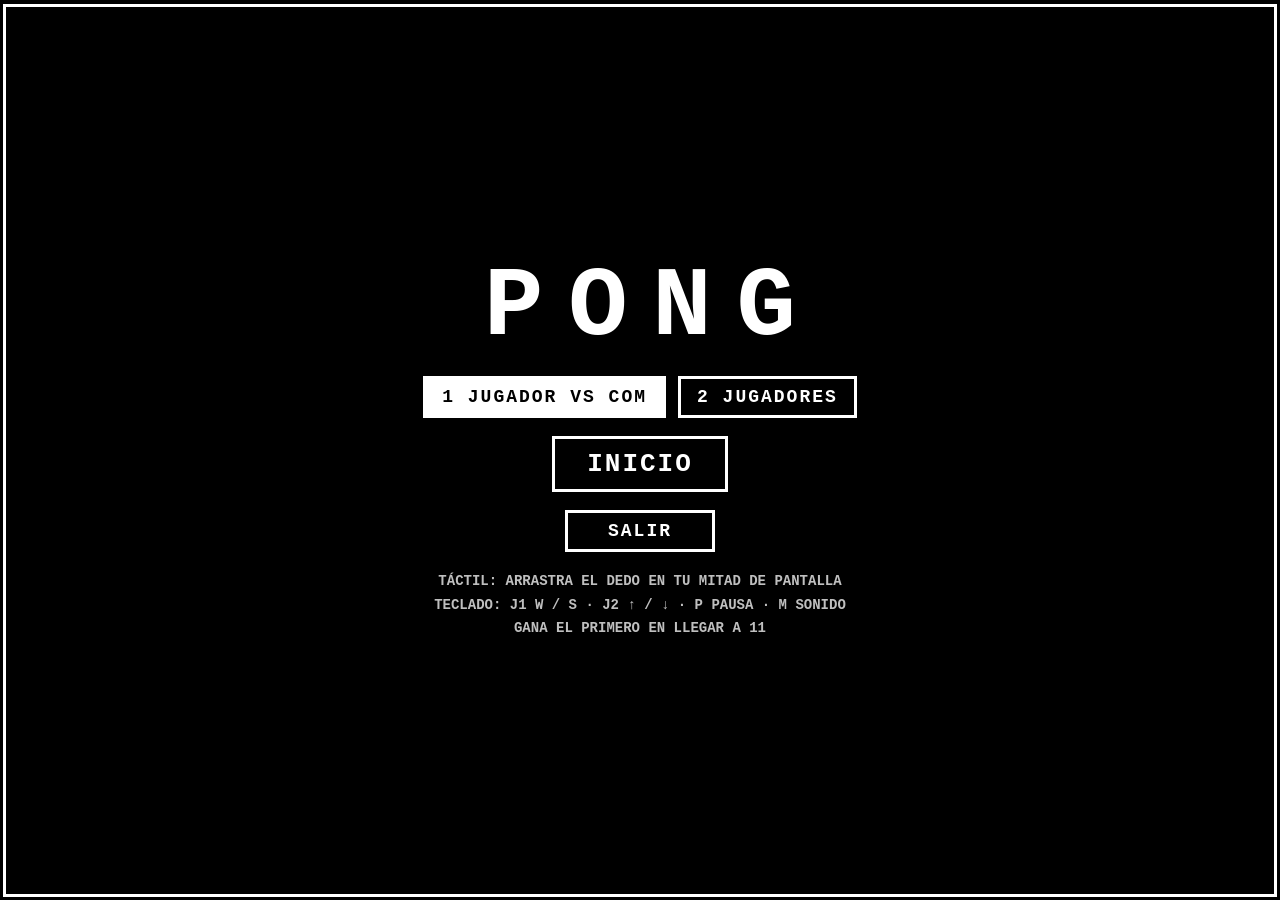
==== index.html @ 10c8ea31 "Pong clásico para navegador y Android + Juego en HTML, CSS y JS: marcador, modo vs COM y 2 jugadores" ====
<!DOCTYPE html>
<html lang="es">
<head>
  <meta charset="UTF-8">
  <meta name="viewport" content="width=device-width, initial-scale=1, maximum-scale=1, user-scalable=no, viewport-fit=cover">
  <meta name="theme-color" content="#000000">
  <title>Pong</title>
  <link rel="stylesheet" href="style.css">
</head>
<body>
  <div id="screen">
    <canvas id="game"></canvas>
    <div id="hud" class="hidden"></div>
    <button id="btn-pause" class="corner hidden" aria-label="Pausa">II</button>
    <div id="msg" class="hidden"></div>

    <section id="menu" class="overlay">
      <h1>PONG</h1>
      <div class="modes">
        <button class="mode selected" data-mode="com">1 JUGADOR vs COM</button>
        <button class="mode" data-mode="2p">2 JUGADORES</button>
      </div>
      <button id="btn-start" class="big">INICIO</button>
      <button id="btn-quit">SALIR</button>
      <p class="help">
        Táctil: arrastra el dedo en tu mitad de pantalla<br>
        Teclado: J1 W / S · J2 ↑ / ↓ · P pausa · M sonido<br>
        Gana el primero en llegar a 11
      </p>
      <p id="quit-msg" class="help hidden">Cierra la pestaña para salir.</p>
    </section>

    <section id="pause" class="overlay translucent hidden">
      <h2>PAUSA</h2>
      <button id="btn-resume" class="big">SEGUIR</button>
      <button id="btn-new">JUEGO NUEVO</button>
      <button id="btn-exit">SALIR</button>
    </section>

    <section id="over" class="overlay translucent hidden">
      <h2 id="winner"></h2>
      <p id="final"></p>
      <button id="btn-again" class="big">JUEGO NUEVO</button>
      <button id="btn-over-exit">SALIR</button>
    </section>
  </div>
  <script src="game.js"></script>
</body>
</html>
---- style.css ----
* {
  box-sizing: border-box;
  margin: 0;
  padding: 0;
  -webkit-tap-highlight-color: transparent;
}

html,
body {
  height: 100%;
  background: #000;
  color: #fff;
  font-family: "Courier New", Courier, monospace;
  font-weight: bold;
  text-transform: uppercase;
}

body {
  display: flex;
  align-items: center;
  justify-content: center;
  overflow: hidden;
  overscroll-behavior: none;
  touch-action: none;
  user-select: none;
  -webkit-user-select: none;
}

/* game.js fija el tamaño exacto según la pantalla y la orientación */
#screen {
  position: relative;
  box-shadow: 0 0 0 3px #fff;
}

canvas {
  display: block;
  width: 100%;
  height: 100%;
  image-rendering: crisp-edges;
  image-rendering: pixelated;
}

#hud {
  position: absolute;
  top: 6px;
  left: 8px;
  font-size: clamp(9px, 1.6vmax, 14px);
  letter-spacing: 1px;
  opacity: 0.7;
  pointer-events: none;
}

button {
  font: inherit;
  text-transform: uppercase;
  letter-spacing: 2px;
  font-size: clamp(12px, 2vmax, 18px);
  color: #fff;
  background: #000;
  border: 3px solid #fff;
  padding: 8px 16px;
  cursor: pointer;
  min-width: 150px;
  touch-action: manipulation;
}

button:hover,
button:focus-visible,
button.selected {
  background: #fff;
  color: #000;
  outline: none;
}

button.big {
  font-size: clamp(16px, 3vmax, 26px);
  padding: 10px 32px;
}

/* Pausa sobre la línea central, lejos de las paletas */
button.corner {
  position: absolute;
  top: 6px;
  left: 50%;
  transform: translateX(-50%);
  min-width: 0;
  width: 44px;
  height: 44px;
  padding: 0;
  font-size: 16px;
  letter-spacing: 0;
  opacity: 0.8;
}

#screen.portrait button.corner {
  top: 50%;
  left: auto;
  right: 6px;
  transform: translateY(-50%);
}

.overlay {
  position: absolute;
  inset: 0;
  display: flex;
  flex-direction: column;
  align-items: center;
  justify-content: center;
  gap: clamp(8px, 2.2vmin, 18px);
  background: #000;
  text-align: center;
  padding: 16px;
  overflow: auto;
}

.overlay > * {
  max-width: 100%;
}

.overlay.translucent {
  background: rgba(0, 0, 0, 0.82);
}

h1 {
  font-size: clamp(44px, 11vmin, 120px);
  letter-spacing: 0.25em;
  margin-right: -0.25em;
  line-height: 1;
}

h2 {
  font-size: clamp(22px, 5vmin, 44px);
  letter-spacing: 4px;
}

#final {
  font-size: clamp(28px, 6vmin, 56px);
  letter-spacing: 8px;
}

.modes {
  display: flex;
  gap: 12px;
  flex-wrap: wrap;
  justify-content: center;
}

.help {
  font-size: clamp(9px, 1.5vmax, 14px);
  line-height: 1.7;
  opacity: 0.75;
}

#msg {
  position: absolute;
  left: 50%;
  top: 62%;
  transform: translate(-50%, -50%);
  background: #000;
  border: 3px solid #fff;
  padding: 6px 18px;
  font-size: clamp(16px, 3.5vmin, 30px);
  letter-spacing: 4px;
  pointer-events: none;
  white-space: nowrap;
}

/* Pantallas bajas (móvil en horizontal): menú más compacto */
@media (max-height: 420px) {
  .overlay { gap: 6px; padding: 8px; }
  h1 { font-size: 40px; }
  button { padding: 5px 12px; }
  button.big { padding: 6px 24px; font-size: 18px; }
  .help { line-height: 1.4; }
}

.hidden {
  display: none !important;
}
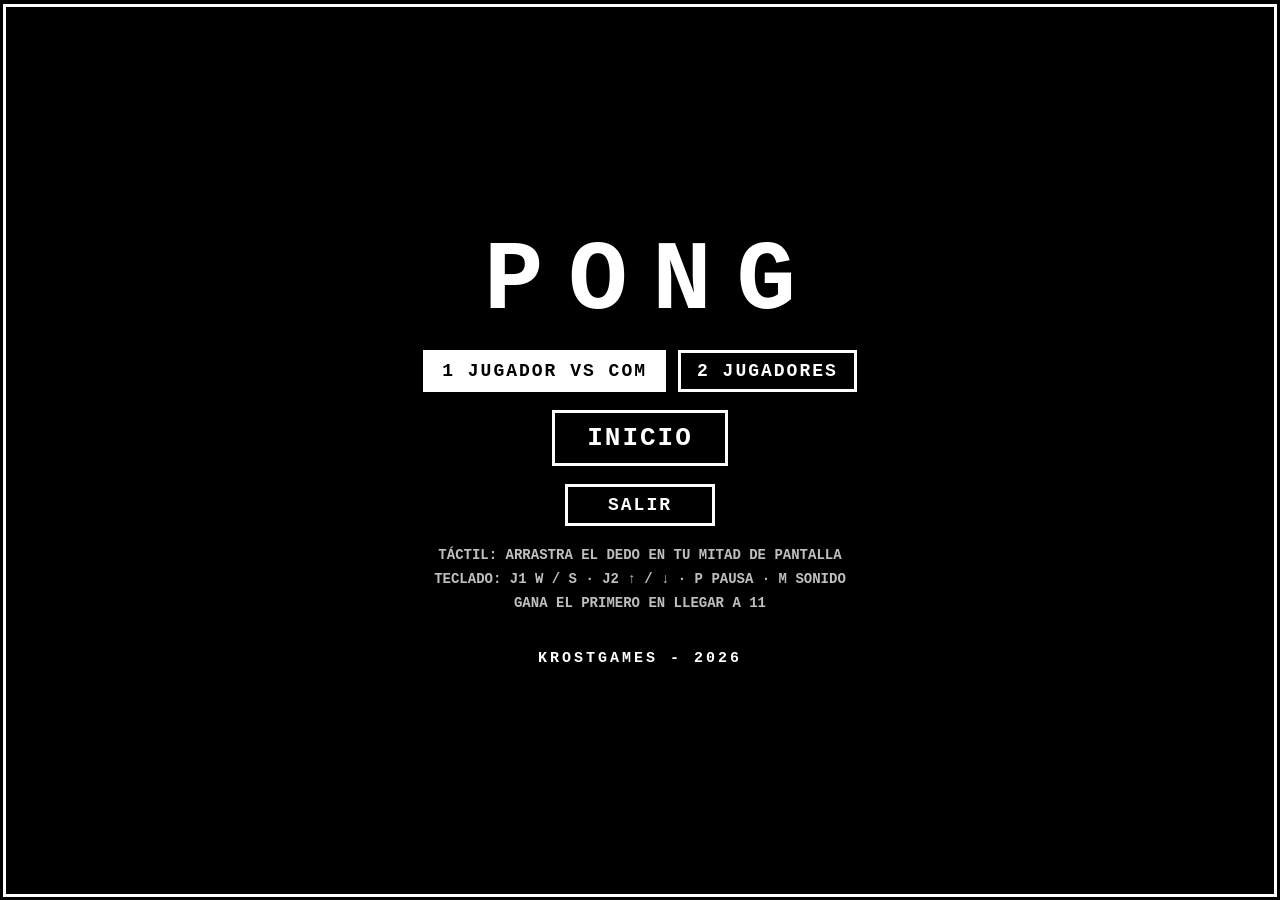
==== commit 2d5b315e: "Añadir crédito krostgames - 2026 en el menú + Línea de crédito bajo las instrucciones del menú princ" ====
--- a/index.html
+++ b/index.html
@@ -28,6 +28,7 @@
         Gana el primero en llegar a 11
       </p>
       <p id="quit-msg" class="help hidden">Cierra la pestaña para salir.</p>
+      <p class="credit">krostgames - 2026</p>
     </section>
 
     <section id="pause" class="overlay translucent hidden">
--- a/style.css
+++ b/style.css
@@ -151,6 +151,12 @@
   opacity: 0.75;
 }
 
+.credit {
+  margin-top: clamp(4px, 2vmin, 16px);
+  font-size: clamp(10px, 1.6vmax, 15px);
+  letter-spacing: 3px;
+}
+
 #msg {
   position: absolute;
   left: 50%;
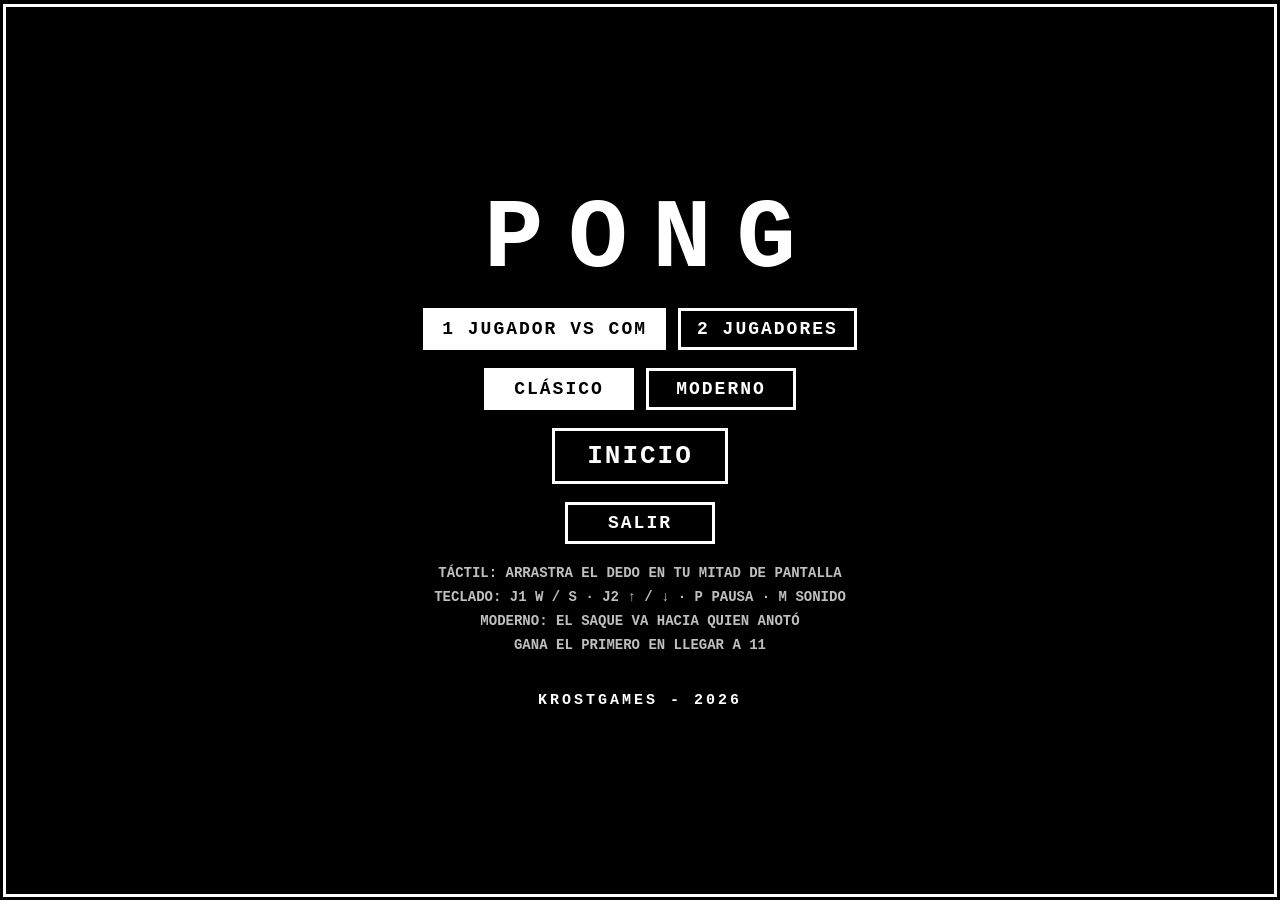
==== commit 448fb3ed: "Añadir estilo Moderno junto al Clásico + Selector CLÁSICO / MODERNO en el menú (el clásico no cambia" ====
--- a/index.html
+++ b/index.html
@@ -17,14 +17,19 @@
     <section id="menu" class="overlay">
       <h1>PONG</h1>
       <div class="modes">
-        <button class="mode selected" data-mode="com">1 JUGADOR vs COM</button>
-        <button class="mode" data-mode="2p">2 JUGADORES</button>
+        <button class="selected" data-mode="com">1 JUGADOR vs COM</button>
+        <button data-mode="2p">2 JUGADORES</button>
+      </div>
+      <div class="modes">
+        <button class="selected" data-style="classic">CLÁSICO</button>
+        <button data-style="modern">MODERNO</button>
       </div>
       <button id="btn-start" class="big">INICIO</button>
       <button id="btn-quit">SALIR</button>
       <p class="help">
         Táctil: arrastra el dedo en tu mitad de pantalla<br>
         Teclado: J1 W / S · J2 ↑ / ↓ · P pausa · M sonido<br>
+        Moderno: el saque va hacia quien anotó<br>
         Gana el primero en llegar a 11
       </p>
       <p id="quit-msg" class="help hidden">Cierra la pestaña para salir.</p>
@@ -45,6 +50,8 @@
       <button id="btn-over-exit">SALIR</button>
     </section>
   </div>
+  <script src="audio.js"></script>
+  <script src="modern.js"></script>
   <script src="game.js"></script>
 </body>
 </html>
--- a/style.css
+++ b/style.css
@@ -171,13 +171,29 @@
   white-space: nowrap;
 }
 
+/* Modo moderno: marco y mensajes a color; overlays más transparentes para ver el confeti */
+#screen.modern {
+  box-shadow: 0 0 0 3px #7ee05a;
+}
+
+#screen.modern .overlay.translucent {
+  background: rgba(10, 30, 10, 0.55);
+}
+
+#screen.modern #msg {
+  background: #1f4d1d;
+  border-color: #ffd23f;
+  color: #ffd23f;
+}
+
 /* Pantallas bajas (móvil en horizontal): menú más compacto */
-@media (max-height: 420px) {
-  .overlay { gap: 6px; padding: 8px; }
-  h1 { font-size: 40px; }
-  button { padding: 5px 12px; }
-  button.big { padding: 6px 24px; font-size: 18px; }
-  .help { line-height: 1.4; }
+@media (max-height: 460px) {
+  .overlay { gap: 5px; padding: 8px; }
+  h1 { font-size: 36px; }
+  button { padding: 4px 12px; }
+  button.big { padding: 5px 24px; font-size: 18px; }
+  .help { line-height: 1.35; font-size: 9px; }
+  .credit { margin-top: 0; }
 }
 
 .hidden {
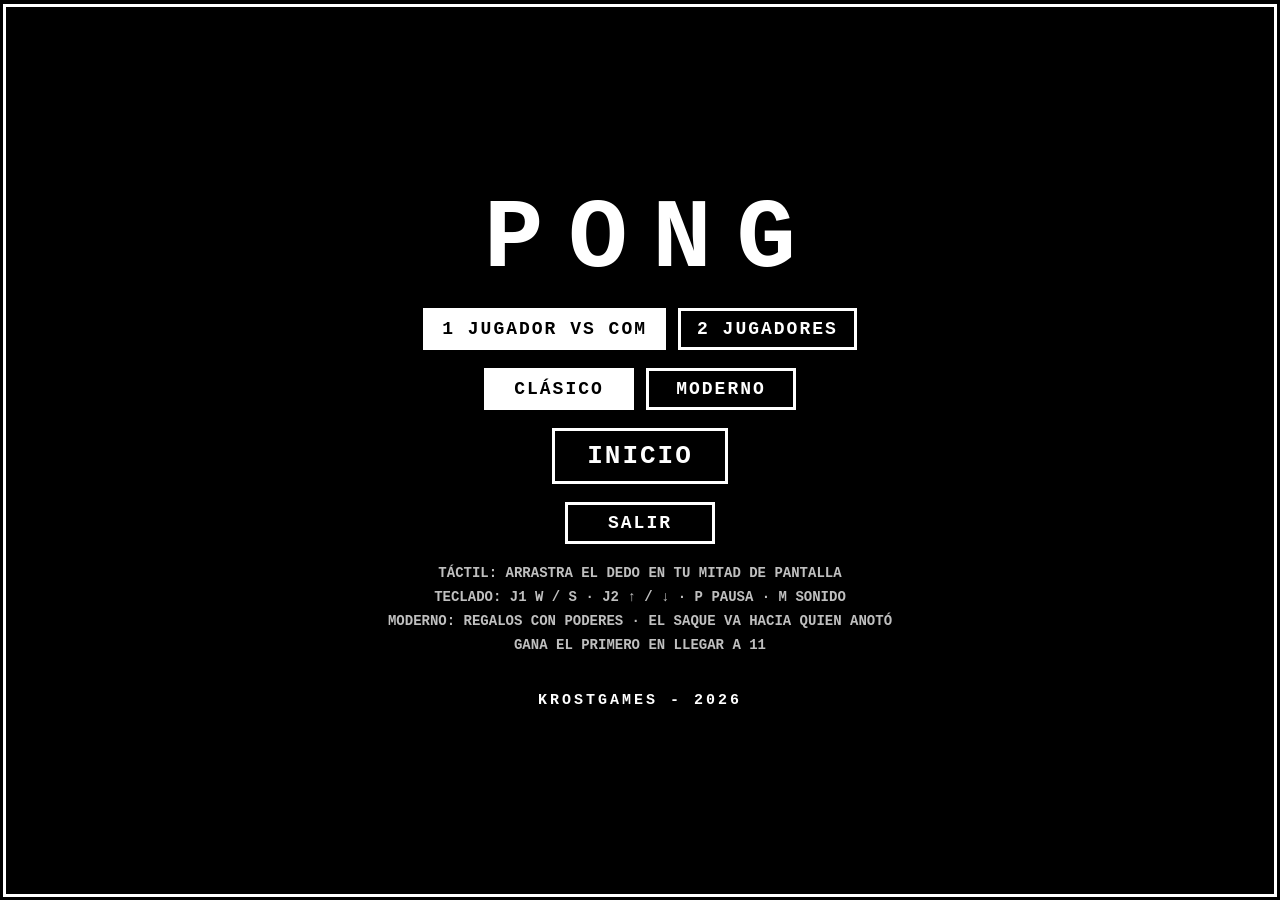
==== commit a32d8594: "Añadir fuego y power-ups al modo Moderno + La pelota se prende fuego a alta velocidad (llamas, humo " ====
--- a/index.html
+++ b/index.html
@@ -29,7 +29,7 @@
       <p class="help">
         Táctil: arrastra el dedo en tu mitad de pantalla<br>
         Teclado: J1 W / S · J2 ↑ / ↓ · P pausa · M sonido<br>
-        Moderno: el saque va hacia quien anotó<br>
+        Moderno: regalos con poderes · el saque va hacia quien anotó<br>
         Gana el primero en llegar a 11
       </p>
       <p id="quit-msg" class="help hidden">Cierra la pestaña para salir.</p>
@@ -51,6 +51,7 @@
     </section>
   </div>
   <script src="audio.js"></script>
+  <script src="powerups.js"></script>
   <script src="modern.js"></script>
   <script src="game.js"></script>
 </body>
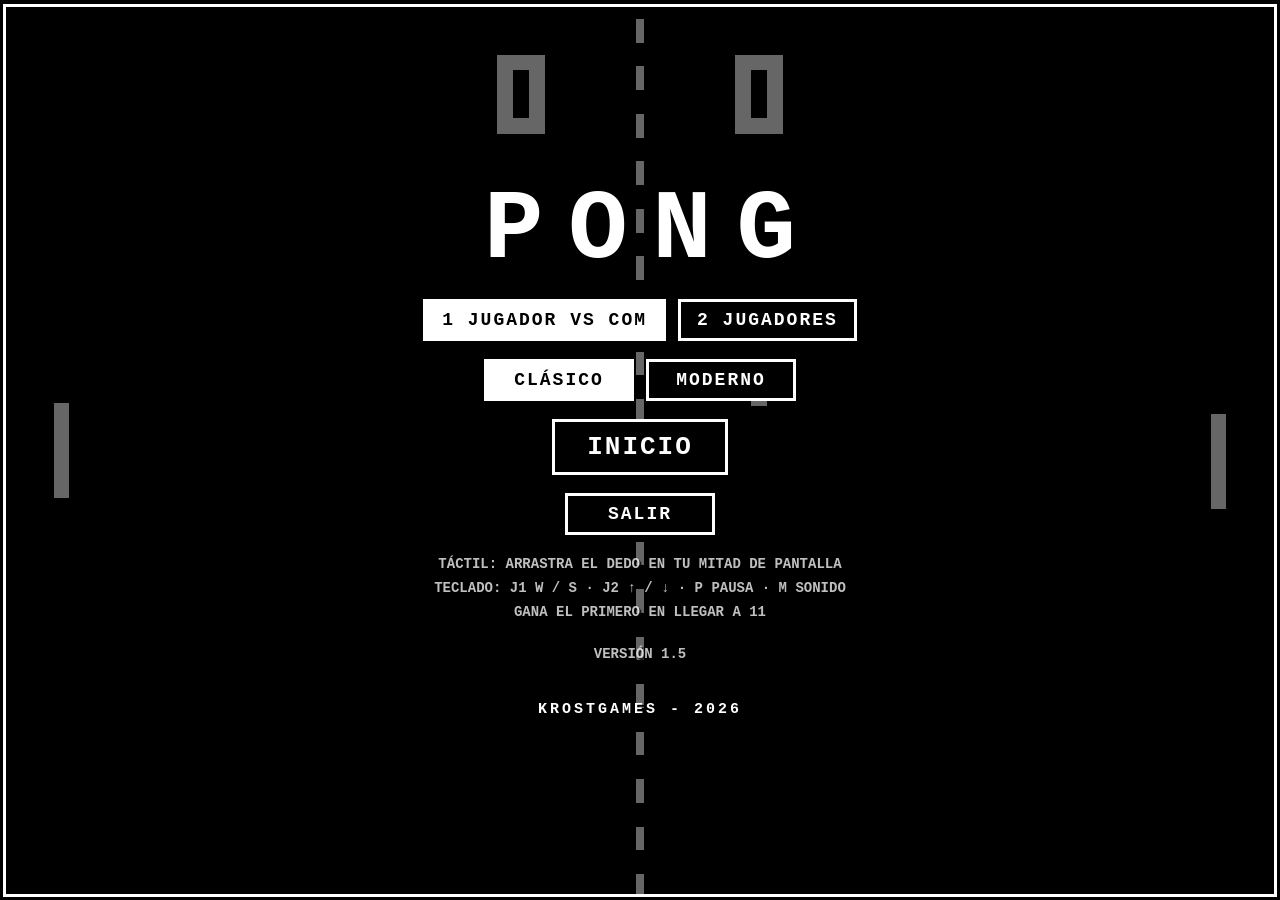
==== commit 966ba9fd: "Versión 1.5: ayuda al que pierde, gol de fuego, pista de hielo y menú con demo + Ayuda al que pierde" ====
--- a/index.html
+++ b/index.html
@@ -29,9 +29,9 @@
       <p class="help">
         Táctil: arrastra el dedo en tu mitad de pantalla<br>
         Teclado: J1 W / S · J2 ↑ / ↓ · P pausa · M sonido<br>
-        Moderno: regalos con poderes · el saque va hacia quien anotó<br>
         Gana el primero en llegar a 11
       </p>
+      <p id="version" class="help"></p>
       <p id="quit-msg" class="help hidden">Cierra la pestaña para salir.</p>
       <p class="credit">krostgames - 2026</p>
     </section>
@@ -50,6 +50,7 @@
       <button id="btn-over-exit">SALIR</button>
     </section>
   </div>
+  <script src="version.js"></script>
   <script src="audio.js"></script>
   <script src="powerups.js"></script>
   <script src="modern.js"></script>
--- a/style.css
+++ b/style.css
@@ -121,6 +121,63 @@
   background: rgba(0, 0, 0, 0.82);
 }
 
+/* Menú: deja ver la partida de demostración que se juega de fondo */
+#menu {
+  background: rgba(0, 0, 0, 0.6);
+  text-shadow: 2px 2px 0 #000;
+}
+
+#menu button {
+  text-shadow: none;
+}
+
+/* Menú en estilo moderno: colores, título con sombra pixelada y botones que brillan */
+#screen.modern #menu {
+  background: radial-gradient(ellipse at center, rgba(10, 40, 10, 0.35), rgba(5, 20, 5, 0.75));
+}
+
+#screen.modern #menu h1 {
+  color: #ffd23f;
+  text-shadow: 4px 4px 0 #ff5a4f, 8px 8px 0 #1d5fa8;
+}
+
+#screen.modern #menu button {
+  border-color: #7ee05a;
+  background: rgba(10, 40, 10, 0.7);
+  color: #e8ffe0;
+}
+
+#screen.modern #menu button:hover,
+#screen.modern #menu button:focus-visible {
+  background: #7ee05a;
+  color: #0d2b0d;
+}
+
+#screen.modern #menu button.selected {
+  background: #7ee05a;
+  color: #0d2b0d;
+  box-shadow: 0 0 10px #7ee05a, 0 0 22px rgba(126, 224, 90, 0.6);
+}
+
+#screen.modern #menu button[data-style="modern"].selected {
+  background: #ffd23f;
+  border-color: #fff3b0;
+  animation: glow 1.4s ease-in-out infinite alternate;
+}
+
+@keyframes glow {
+  from { box-shadow: 0 0 8px #ffd23f, 0 0 16px rgba(255, 210, 63, 0.5); }
+  to { box-shadow: 0 0 16px #ffd23f, 0 0 36px rgba(255, 90, 79, 0.75); }
+}
+
+#screen.modern #menu .credit {
+  color: #ffd23f;
+}
+
+@media (prefers-reduced-motion: reduce) {
+  #screen.modern #menu button[data-style="modern"].selected { animation: none; }
+}
+
 h1 {
   font-size: clamp(44px, 11vmin, 120px);
   letter-spacing: 0.25em;
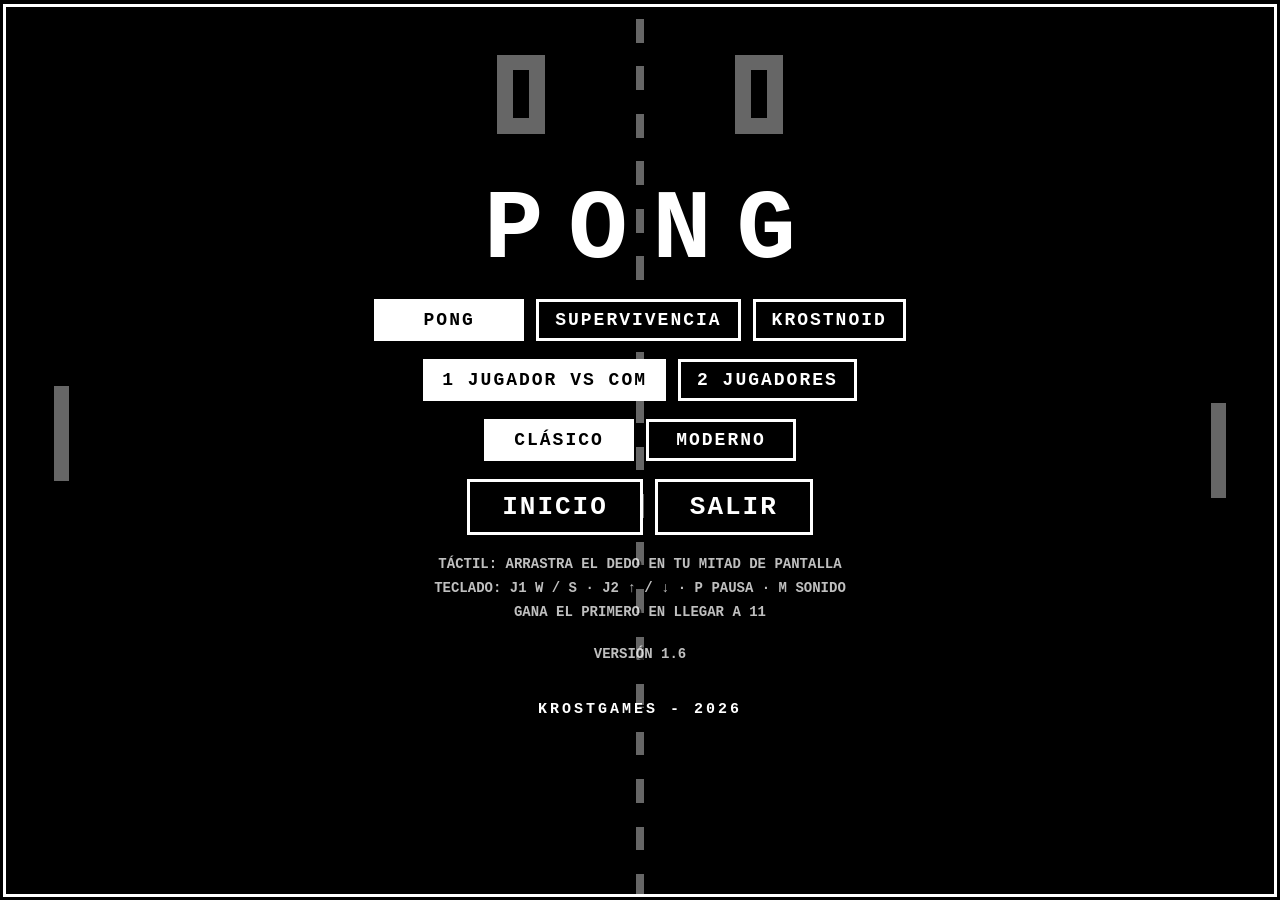
==== commit e1b03102: "Versión 1.6: modo Supervivencia y juego KrostNoid + Menú con selector de juego: Pong, Supervivencia " ====
--- a/index.html
+++ b/index.html
@@ -17,19 +17,27 @@
     <section id="menu" class="overlay">
       <h1>PONG</h1>
       <div class="modes">
+        <button class="selected" data-game="pong">PONG</button>
+        <button data-game="survival">SUPERVIVENCIA</button>
+        <button data-game="krostnoid">KROSTNOID</button>
+      </div>
+      <div id="row-mode" class="modes">
         <button class="selected" data-mode="com">1 JUGADOR vs COM</button>
         <button data-mode="2p">2 JUGADORES</button>
       </div>
-      <div class="modes">
+      <div id="row-style" class="modes">
         <button class="selected" data-style="classic">CLÁSICO</button>
         <button data-style="modern">MODERNO</button>
       </div>
-      <button id="btn-start" class="big">INICIO</button>
-      <button id="btn-quit">SALIR</button>
+      <p id="game-info" class="info hidden"></p>
+      <div class="modes">
+        <button id="btn-start" class="big">INICIO</button>
+        <button id="btn-quit" class="big">SALIR</button>
+      </div>
       <p class="help">
-        Táctil: arrastra el dedo en tu mitad de pantalla<br>
-        Teclado: J1 W / S · J2 ↑ / ↓ · P pausa · M sonido<br>
-        Gana el primero en llegar a 11
+        <span id="help-touch"></span><br>
+        <span id="help-keys"></span><br>
+        <span id="help-goal">Gana el primero en llegar a 11</span>
       </p>
       <p id="version" class="help"></p>
       <p id="quit-msg" class="help hidden">Cierra la pestaña para salir.</p>
@@ -46,14 +54,19 @@
     <section id="over" class="overlay translucent hidden">
       <h2 id="winner"></h2>
       <p id="final"></p>
-      <button id="btn-again" class="big">JUEGO NUEVO</button>
-      <button id="btn-over-exit">SALIR</button>
+      <p id="record-line" class="hidden"></p>
+      <ol id="board" class="hidden"></ol>
+      <div class="modes">
+        <button id="btn-again" class="big">JUEGO NUEVO</button>
+        <button id="btn-over-exit" class="big">SALIR</button>
+      </div>
     </section>
   </div>
   <script src="version.js"></script>
   <script src="audio.js"></script>
   <script src="powerups.js"></script>
   <script src="modern.js"></script>
+  <script src="krostnoid.js"></script>
   <script src="game.js"></script>
 </body>
 </html>
--- a/style.css
+++ b/style.css
@@ -99,6 +99,15 @@
   transform: translateY(-50%);
 }
 
+/* En Supervivencia (horizontal) el centro lo ocupa el marcador y en KrostNoid los ladrillos: pausa arriba a la derecha */
+#screen.knoid button.corner,
+#screen.survival:not(.portrait) button.corner {
+  top: 6px;
+  left: auto;
+  right: 6px;
+  transform: none;
+}
+
 .overlay {
   position: absolute;
   inset: 0;
@@ -141,14 +150,14 @@
   text-shadow: 4px 4px 0 #ff5a4f, 8px 8px 0 #1d5fa8;
 }
 
-#screen.modern #menu button {
+#screen.modern .overlay button {
   border-color: #7ee05a;
   background: rgba(10, 40, 10, 0.7);
   color: #e8ffe0;
 }
 
-#screen.modern #menu button:hover,
-#screen.modern #menu button:focus-visible {
+#screen.modern .overlay button:hover,
+#screen.modern .overlay button:focus-visible {
   background: #7ee05a;
   color: #0d2b0d;
 }
@@ -206,6 +215,45 @@
   font-size: clamp(9px, 1.5vmax, 14px);
   line-height: 1.7;
   opacity: 0.75;
+}
+
+.info {
+  font-size: clamp(10px, 1.7vmax, 15px);
+  letter-spacing: 1px;
+  color: #ffd23f;
+}
+
+/* Resultados: récord y tabla de mejores puntuaciones */
+#record-line {
+  font-size: clamp(14px, 2.6vmax, 22px);
+  letter-spacing: 3px;
+  color: #ffd23f;
+}
+
+#record-line.new-record {
+  font-size: clamp(18px, 3.6vmax, 30px);
+  animation: record 0.6s ease-in-out infinite alternate;
+}
+
+@keyframes record {
+  from { color: #ffd23f; text-shadow: 0 0 6px #ffd23f, 3px 3px 0 #ff5a4f; transform: scale(1); }
+  to { color: #ffffff; text-shadow: 0 0 18px #ffd23f, 3px 3px 0 #3fa7ff; transform: scale(1.12); }
+}
+
+#board {
+  list-style: none;
+  font-size: clamp(10px, 1.6vmax, 14px);
+  line-height: 1.6;
+  letter-spacing: 1px;
+  opacity: 0.9;
+}
+
+#board li.mine {
+  color: #ffd23f;
+}
+
+@media (prefers-reduced-motion: reduce) {
+  #record-line.new-record { animation: none; }
 }
 
 .credit {
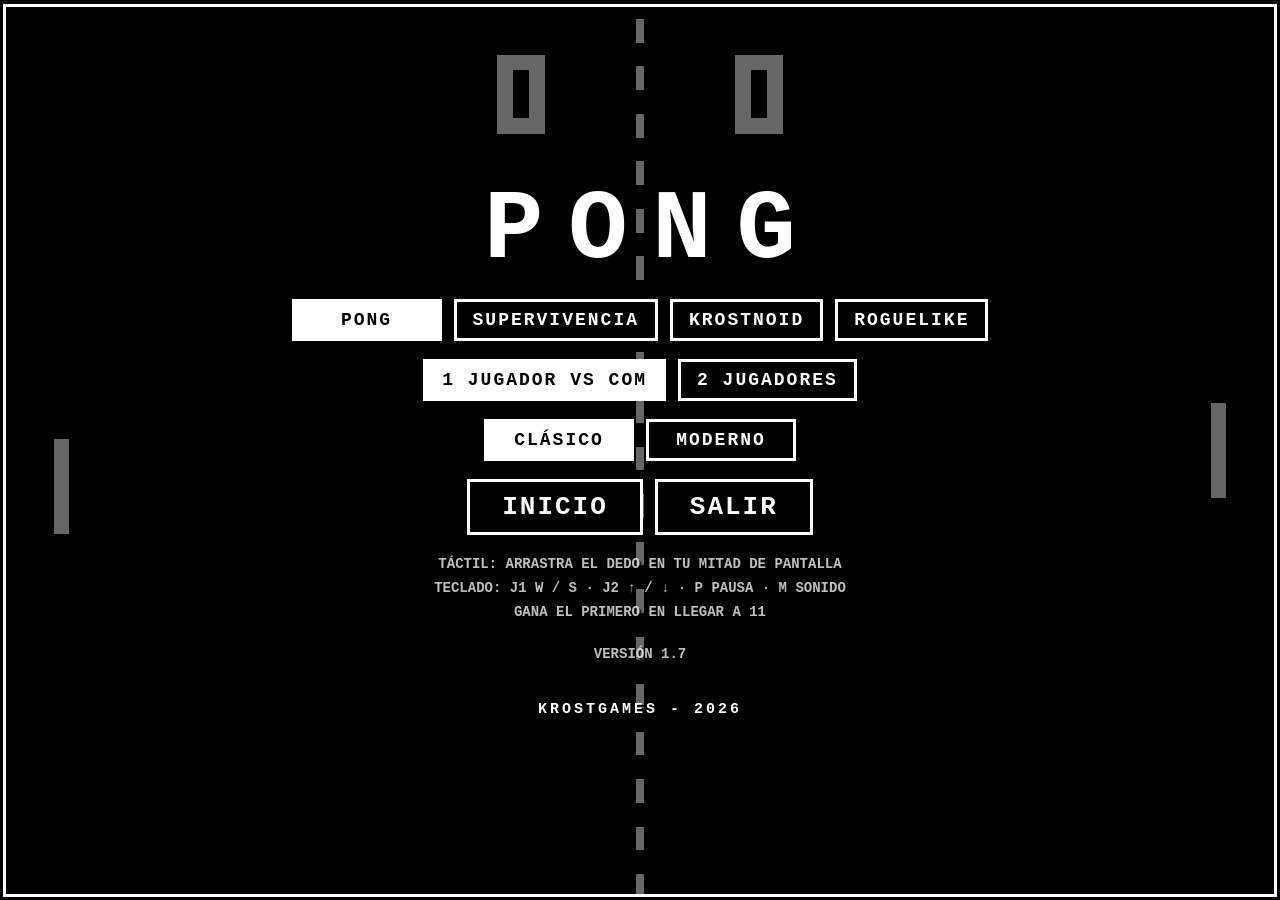
==== commit 3ab64bc0: "Versión 1.7: modo RogueLike (Rogue Pong) + Run de 3 pisos (césped, hielo y volcán) con 4 salas cada " ====
--- a/index.html
+++ b/index.html
@@ -20,6 +20,7 @@
         <button class="selected" data-game="pong">PONG</button>
         <button data-game="survival">SUPERVIVENCIA</button>
         <button data-game="krostnoid">KROSTNOID</button>
+        <button data-game="roguelike">ROGUELIKE</button>
       </div>
       <div id="row-mode" class="modes">
         <button class="selected" data-mode="com">1 JUGADOR vs COM</button>
@@ -31,6 +32,7 @@
       </div>
       <p id="game-info" class="info hidden"></p>
       <div class="modes">
+        <button id="btn-continue" class="big hidden">CONTINUAR</button>
         <button id="btn-start" class="big">INICIO</button>
         <button id="btn-quit" class="big">SALIR</button>
       </div>
@@ -51,6 +53,16 @@
       <button id="btn-exit">SALIR</button>
     </section>
 
+    <!-- RogueLike: mapa, cartas, tienda y descanso (lo rellena roguelike.js) -->
+    <section id="rogue" class="overlay translucent hidden">
+      <h2 id="rogue-title"></h2>
+      <p id="rogue-sub" class="info"></p>
+      <div id="rogue-map" class="rogue-map hidden"></div>
+      <div id="rogue-items" class="cards"></div>
+      <p id="rogue-note" class="help"></p>
+      <div id="rogue-actions" class="modes"></div>
+    </section>
+
     <section id="over" class="overlay translucent hidden">
       <h2 id="winner"></h2>
       <p id="final"></p>
@@ -67,6 +79,7 @@
   <script src="powerups.js"></script>
   <script src="modern.js"></script>
   <script src="krostnoid.js"></script>
+  <script src="roguelike.js"></script>
   <script src="game.js"></script>
 </body>
 </html>
--- a/style.css
+++ b/style.css
@@ -99,9 +99,10 @@
   transform: translateY(-50%);
 }
 
-/* En Supervivencia (horizontal) el centro lo ocupa el marcador y en KrostNoid los ladrillos: pausa arriba a la derecha */
+/* En Supervivencia y RogueLike (horizontal) el centro lo ocupa el marcador y en KrostNoid los ladrillos: pausa arriba a la derecha */
 #screen.knoid button.corner,
-#screen.survival:not(.portrait) button.corner {
+#screen.survival:not(.portrait) button.corner,
+#screen.rogue:not(.portrait) button.corner {
   top: 6px;
   left: auto;
   right: 6px;
@@ -291,6 +292,133 @@
   color: #ffd23f;
 }
 
+/* --- RogueLike: mapa, puertas y cartas --- */
+.rogue-map {
+  display: flex;
+  gap: 8px;
+  align-items: center;
+}
+
+.rogue-map .node {
+  width: 22px;
+  height: 22px;
+  display: flex;
+  align-items: center;
+  justify-content: center;
+  font-size: 11px;
+  border: 2px solid rgba(255, 255, 255, 0.5);
+}
+
+.rogue-map .node.done {
+  background: #7ee05a;
+  border-color: #7ee05a;
+  color: #0d2b0d;
+}
+
+.rogue-map .node.current {
+  border-color: #ffd23f;
+  box-shadow: 0 0 8px #ffd23f;
+}
+
+.rogue-map .node.boss {
+  border-color: #ff5a4f;
+  color: #ff5a4f;
+}
+
+.cards {
+  display: flex;
+  gap: 10px;
+  flex-wrap: wrap;
+  justify-content: center;
+}
+
+/* Cartas y puertas (doble id para ganar al estilo general de botones del modo moderno) */
+#screen #rogue button.card,
+#screen #rogue button.door {
+  display: flex;
+  flex-direction: column;
+  align-items: center;
+  gap: 4px;
+  width: clamp(118px, 23vmax, 190px);
+  min-width: 0;
+  padding: 10px 8px;
+  white-space: normal;
+  letter-spacing: 1px;
+  font-size: clamp(10px, 1.5vmax, 14px);
+  color: #fff;
+  background: rgba(8, 18, 28, 0.88);
+  border: 3px solid #c8d0d8;
+  transition: transform 0.1s;
+}
+
+#screen #rogue button.card:hover:not(:disabled),
+#screen #rogue button.door:hover,
+#screen #rogue button.card:focus-visible,
+#screen #rogue button.door:focus-visible {
+  transform: translateY(-3px);
+  background: rgba(30, 50, 70, 0.95);
+  color: #fff;
+}
+
+#screen #rogue button.card:disabled {
+  opacity: 0.4;
+  cursor: default;
+}
+
+#rogue .card .rarity,
+#rogue .door .desc {
+  font-size: 0.75em;
+  opacity: 0.8;
+}
+
+#rogue .card .name,
+#rogue .door .name {
+  font-size: 1.15em;
+}
+
+#rogue .card .desc {
+  font-size: 0.8em;
+  line-height: 1.35;
+  font-weight: normal;
+  opacity: 0.9;
+}
+
+#rogue .card .price {
+  color: #ffd23f;
+}
+
+#screen #rogue button.card.rare {
+  border-color: #3fa7ff;
+  box-shadow: 0 0 10px rgba(63, 167, 255, 0.5);
+}
+
+#screen #rogue button.card.legendary {
+  border-color: #ffd23f;
+  animation: legendary 1.2s ease-in-out infinite alternate;
+}
+
+@keyframes legendary {
+  from { box-shadow: 0 0 6px rgba(255, 210, 63, 0.5); }
+  to { box-shadow: 0 0 18px rgba(255, 210, 63, 0.9); }
+}
+
+#rogue .card.rare .rarity { color: #9fd4ff; }
+#rogue .card.legendary .rarity { color: #ffd23f; }
+
+#screen #rogue button.door.combat { border-color: #7ee05a; }
+#screen #rogue button.door.elite { border-color: #b07cff; box-shadow: 0 0 10px rgba(176, 124, 255, 0.5); }
+#screen #rogue button.door.shop { border-color: #ffd23f; }
+#screen #rogue button.door.rest { border-color: #3fa7ff; }
+#screen #rogue button.door.boss { border-color: #ff5a4f; box-shadow: 0 0 14px rgba(255, 90, 79, 0.7); }
+
+#rogue-note {
+  max-width: 90%;
+}
+
+@media (prefers-reduced-motion: reduce) {
+  #screen #rogue button.card.legendary { animation: none; }
+}
+
 /* Pantallas bajas (móvil en horizontal): menú más compacto */
 @media (max-height: 460px) {
   .overlay { gap: 5px; padding: 8px; }
@@ -299,6 +427,8 @@
   button.big { padding: 5px 24px; font-size: 18px; }
   .help { line-height: 1.35; font-size: 9px; }
   .credit { margin-top: 0; }
+  #screen #rogue button.card,
+  #screen #rogue button.door { padding: 6px; gap: 2px; }
 }
 
 .hidden {
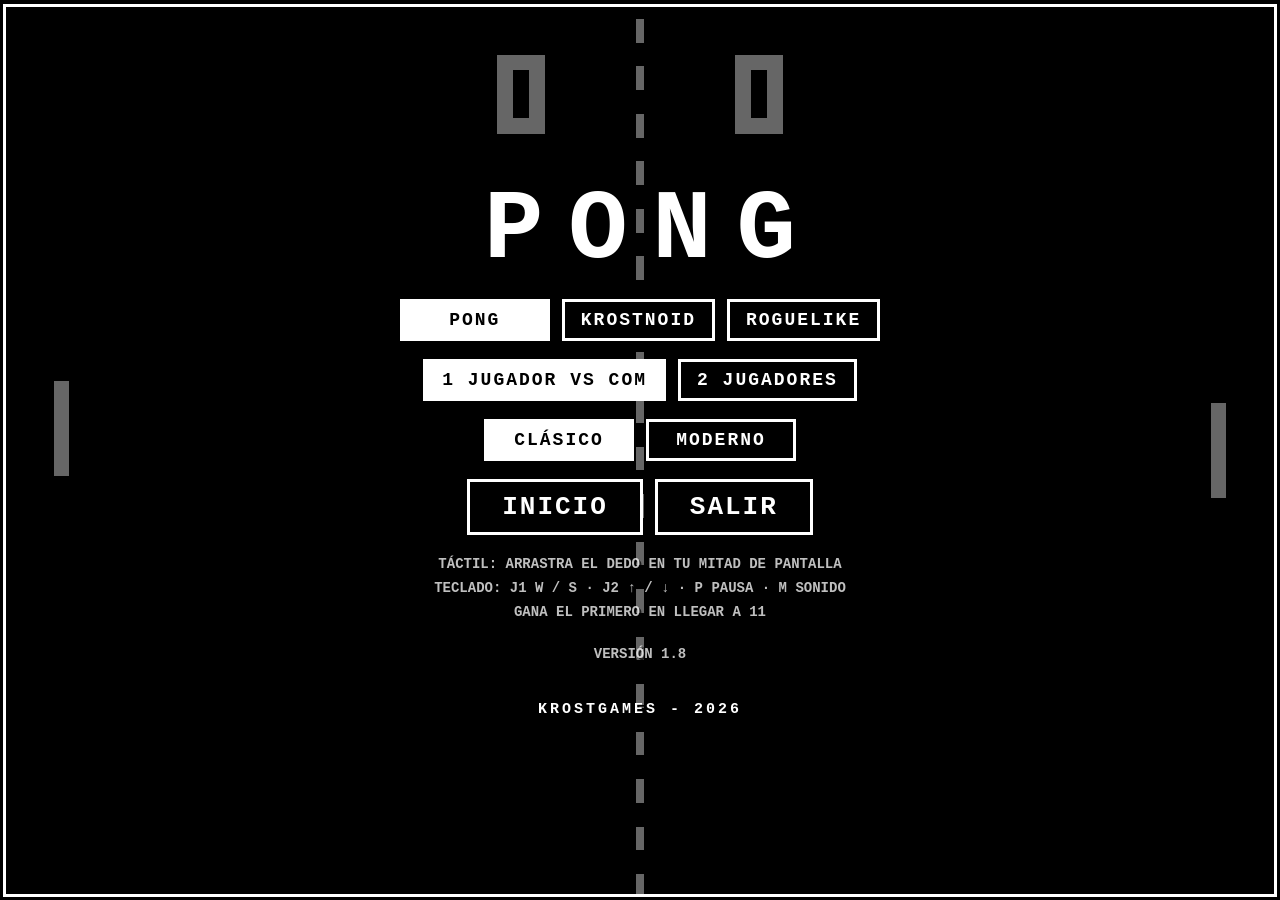
==== commit 8b51f3e2: "Versión 1.8: KrostNoid más dinámico y mejoras del RogueLike - Se quita el modo Supervivencia + Krost" ====
--- a/index.html
+++ b/index.html
@@ -18,7 +18,6 @@
       <h1>PONG</h1>
       <div class="modes">
         <button class="selected" data-game="pong">PONG</button>
-        <button data-game="survival">SUPERVIVENCIA</button>
         <button data-game="krostnoid">KROSTNOID</button>
         <button data-game="roguelike">ROGUELIKE</button>
       </div>
--- a/style.css
+++ b/style.css
@@ -99,9 +99,8 @@
   transform: translateY(-50%);
 }
 
-/* En Supervivencia y RogueLike (horizontal) el centro lo ocupa el marcador y en KrostNoid los ladrillos: pausa arriba a la derecha */
+/* En el RogueLike (horizontal) el centro lo ocupa el marcador y en KrostNoid los ladrillos: pausa arriba a la derecha */
 #screen.knoid button.corner,
-#screen.survival:not(.portrait) button.corner,
 #screen.rogue:not(.portrait) button.corner {
   top: 6px;
   left: auto;
@@ -292,6 +291,80 @@
   color: #ffd23f;
 }
 
+/* --- RogueLike: HUD con insignias (piso, rival, monedas) --- */
+#hud.rogue-hud {
+  display: flex;
+  gap: 6px;
+  align-items: center;
+  flex-wrap: wrap;
+  opacity: 1;
+  max-width: calc(100% - 70px);
+}
+
+.pill {
+  display: inline-flex;
+  align-items: center;
+  gap: 5px;
+  padding: 2px 7px;
+  border: 2px solid rgba(255, 255, 255, 0.6);
+  background: rgba(0, 0, 0, 0.55);
+  color: #fff;
+  font-size: clamp(9px, 1.5vmax, 13px);
+  letter-spacing: 1px;
+  white-space: nowrap;
+  text-shadow: 1px 1px 0 #000;
+}
+
+.pill.floor.grass { border-color: #7ee05a; background: rgba(30, 80, 25, 0.8); }
+.pill.floor.ice { border-color: #9fe6ff; background: rgba(30, 70, 100, 0.8); }
+.pill.floor.lava { border-color: #ff7a1f; background: rgba(90, 30, 15, 0.85); }
+.pill.enemy.boss { border-color: #ff5a4f; color: #ffb3ad; }
+.pill.hearts { border-color: #ff4d5e; color: #ffb3bc; }
+.pill.coins { border-color: #ffd23f; color: #ffd23f; }
+
+/* Moneda pixelada: círculo dorado con borde oscuro y brillo */
+i.coin {
+  display: inline-block;
+  width: 0.9em;
+  height: 0.9em;
+  border-radius: 50%;
+  background: radial-gradient(circle at 35% 35%, #fff3b0 0 18%, #ffd23f 20% 60%, #c99a12 62%);
+  box-shadow: 0 0 0 1px #6b4e08;
+}
+
+.pill.coins.bump {
+  animation: coin-bump 0.35s ease-out;
+}
+
+@keyframes coin-bump {
+  0% { transform: scale(1); }
+  40% { transform: scale(1.3); box-shadow: 0 0 10px #ffd23f; }
+  100% { transform: scale(1); }
+}
+
+.pill .dots {
+  display: inline-flex;
+  gap: 3px;
+}
+
+.pill .dot {
+  width: 6px;
+  height: 6px;
+  border: 1px solid rgba(255, 255, 255, 0.7);
+}
+
+.pill .dot.done { background: #fff; }
+.pill .dot.current { background: #ffd23f; border-color: #ffd23f; }
+.pill .dot.boss { border-color: #ff5a4f; }
+
+#rogue-sub {
+  display: flex;
+  gap: 8px;
+  align-items: center;
+  justify-content: center;
+  flex-wrap: wrap;
+}
+
 /* --- RogueLike: mapa, puertas y cartas --- */
 .rogue-map {
   display: flex;
